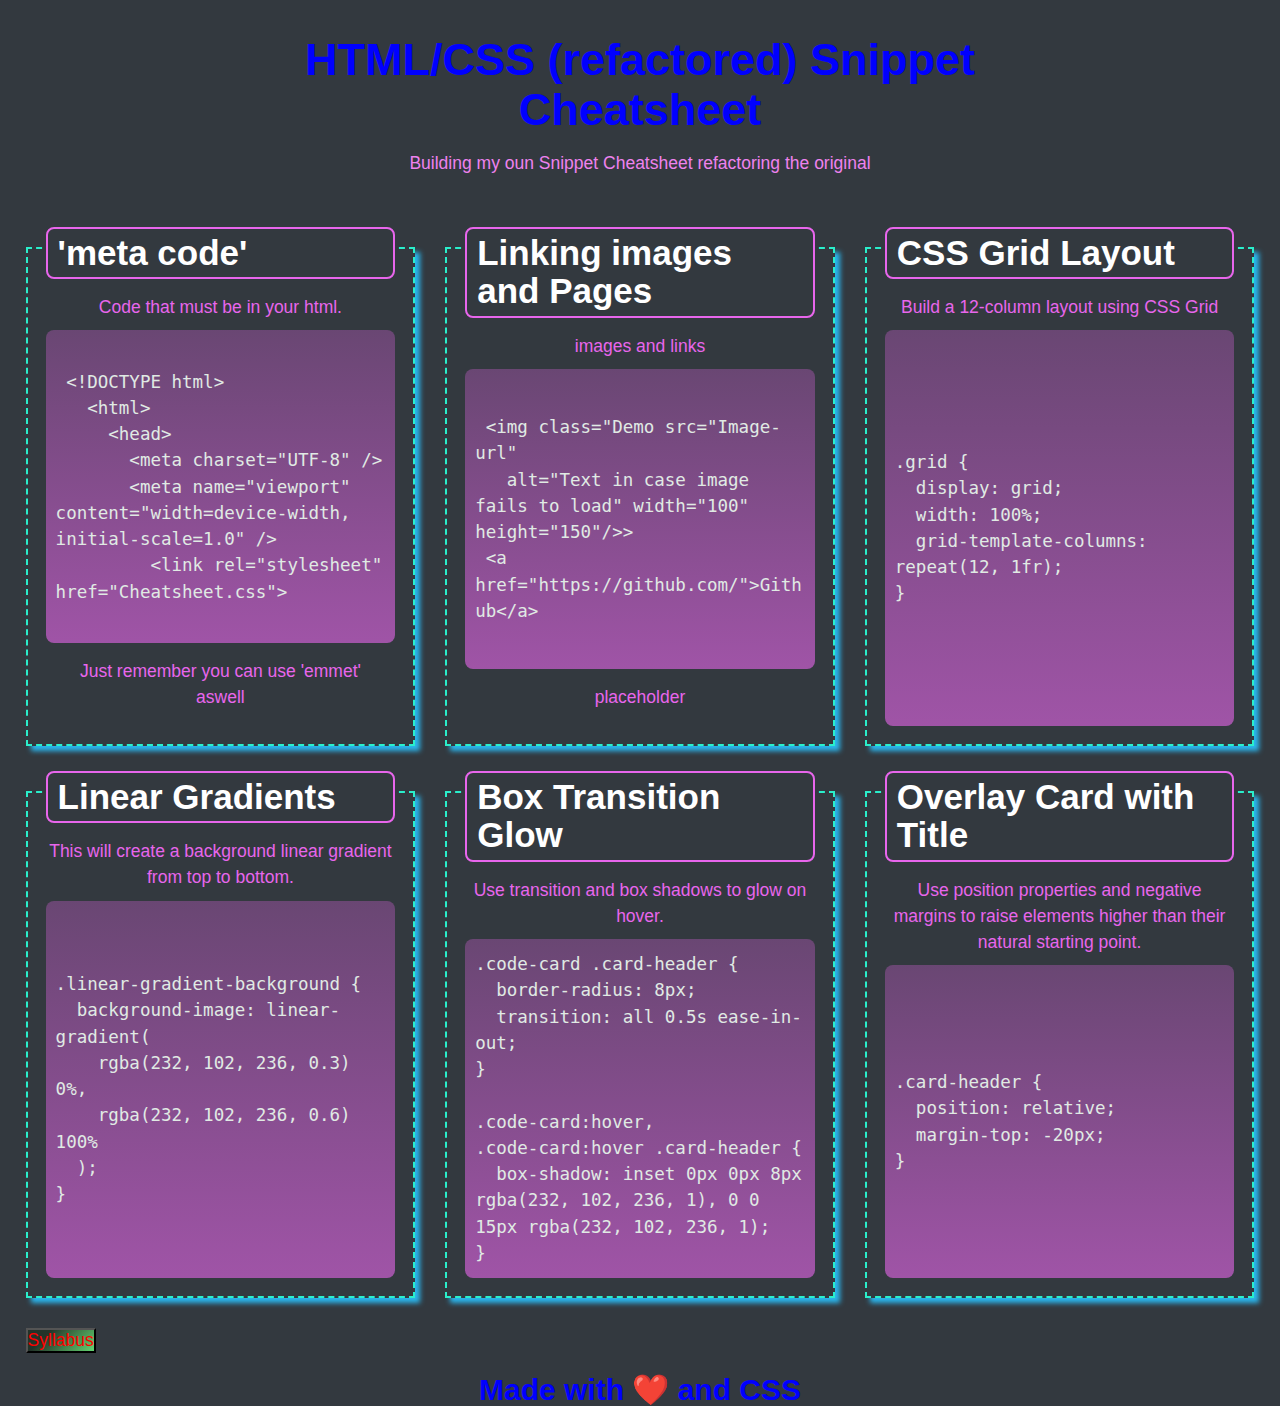
==== index.html @ fd3743a3 "initial commit" ====
<!DOCTYPE html>
<html lang="en">

<head>
  <meta charset="UTF-8">
  <meta name="viewport" content="width=device-width, initial-scale=1.0">
  <title>CSS Snippet Cheatsheet</title>
  <link rel="stylesheet" href="reset.css" />
  <link rel="stylesheet" href="style.css" />
</head>

<body>


  <header>
    <h1 class="page-title">
      HTML/CSS (refactored) Snippet Cheatsheet
    </h1>
    <p>
      Building my oun Snippet Cheatsheet refactoring the original
    </p>
  </header>

  <main>
    <section class="row justify-center">
      <div class="card-column">
        <figure class="card code-card">
          <h2 class="card-header">'meta code'</h2>
          <div class="card-body">
            <p>Code that must be in your html.</p>
          </div>
          <!-- with the <pre> element, it counts all spaces literally, so proper code indentation cannot be applied in this case -->
          <pre class="code-block">
              <code>
 &lt;!DOCTYPE html&gt;
   &lt;html&gt;
     &lt;head&gt;
       &lt;meta charset="UTF-8" /&gt;
       &lt;meta name="viewport" content="width=device-width, initial-scale=1.0" /&gt;
         &lt;link rel="stylesheet" href="Cheatsheet.css"&gt; 
              </code>
          </pre>
                <footer>Just remember you can use 'emmet' aswell</footer>
        </figure>
      </div>
      <div class="card-column">
        <figure class="card code-card">
          <h2 class="card-header">Linking images and Pages</h2>
          <div class="card-body">
            <p>images and links</p>
          </div>
          <pre class="code-block">
              <code>
 &lt;img class="Demo src="Image-url"
   alt="Text in case image fails to load" width="100" height="150"/&gt;&gt; 
 &lt;a href="https://github.com/"&gt;Github&lt;/a&gt;
              </code>
          </pre>
          <Footer>
            placeholder
          </Footer>
        </figure>
      </div>

      <div class="card-column">
        <figure class="card code-card">
          <h2 class="card-header">CSS Grid Layout</h2>
          <div class="card-body">
            <p>Build a 12-column layout using CSS Grid</p>
          </div>
          <pre class="code-block"><code>.grid {
  display: grid;
  width: 100%;
  grid-template-columns: repeat(12, 1fr);
}</code></pre>
        </figure>
      </div>
      <div class="card-column">
        <figure class="card code-card">
          <h2 class="card-header">Linear Gradients</h2>
          <div class="card-body">
            <p>This will create a background linear gradient from top to bottom.</p>
          </div>
          <pre class="code-block"><code>.linear-gradient-background {
  background-image: linear-gradient(
    rgba(232, 102, 236, 0.3) 0%,
    rgba(232, 102, 236, 0.6) 100%
  );
}</code></pre>
        </figure>
      </div>
      <div class="card-column">
        <figure class="card code-card">
          <h2 class="card-header">Box Transition Glow</h2>
          <div class="card-body">
            <p>Use transition and box shadows to glow on hover.</p>
          </div>
          <pre class="code-block"><code>.code-card .card-header {
  border-radius: 8px;
  transition: all 0.5s ease-in-out;
}

.code-card:hover,
.code-card:hover .card-header {
  box-shadow: inset 0px 0px 8px rgba(232, 102, 236, 1), 0 0 15px rgba(232, 102, 236, 1);
}</code></pre>
        </figure>
      </div>

      <div class="card-column">
        <figure class="card code-card">
          <h2 class="card-header">Overlay Card with Title</h2>
          <div class="card-body">
            <p>Use position properties and negative margins to raise elements higher than their natural starting point.
            </p>
          </div>
          <pre class="code-block"><code>.card-header {
  position: relative;
  margin-top: -20px;
}</code></pre>
        </figure>
      </div>
    </section>
    <!-- my added seccion-->
      <div class="Syllabus">
        <button class="syllabusbutton" type="button"
        onclick="alert('helloworld')"
        href="Syllabus.html">Syllabus</button>

      </div>
  </main>

  <footer>
    <h3>Made with <span role="img" aria-label="heart">❤️</span> and CSS</h3>
  </footer>

</body>

</html>
---- style.css ----
/* color scheme sourced from http://khroma.co/generator/ */
:root {
  --outer-space: #33393f;
  --bright-turquoise: #2aefcb;
  --gin: #e0eae4;
  --heliotrope: #e866ec;
}

/* set content highlight color and background */
::selection {
  background-color: var(--bright-turquoise);
  color: var(--outer-space);
}

html {
  /* set 1rem to 10px instead of native 16px to make it easier to calculate font-size values for the rest of the page (e.g. 1.6rem is 16px, 2.0rem is 20px, etc.) */
  font-size: 62.5%;
}

body {
  /* Sans Serif font stack is implemented to help select the best font for each type of computer operating system */
  font-family: -apple-system, BlinkMacSystemFont, 'Segoe UI', Roboto, Helvetica,
    Arial, sans-serif, 'Apple Color Emoji', 'Segoe UI Emoji', 'Segoe UI Symbol';

  /* set body font size to 1.75rem, which is 1.75x more than the font-size of 10px, making it 17.5px  */
  font-size: 1.75rem;
  line-height: 1.5;
  /*color: var(--gin);*/
  color: violet;
  background-color: var(--outer-space);
}

h1,
h2,
h3,
h4,
h5,
h6 {
  margin-bottom: 0.625rem;
  color: blue;
  font-weight: 700;
  line-height: 1.1;
}

h1 {
  /* 4rem = 40px (4 * 10px) */
  font-size: 4rem;
}

h2 {
  font-size: 3.5rem;
}

h3 {
  font-size: 3rem;
}

h4 {
  font-size: 2.5rem;
}

h5 {
  font-size: 2rem;
}

h6 {
  font-size: 1.5rem;
}

p {
  margin-bottom: 1rem;
}

code {
  /* Monospace font stack is used for our code blocks to make it look more like code */
  font-family: Consolas, 'Andale Mono WT', 'Andale Mono', 'Lucida Console',
    'Lucida Sans Typewriter', 'DejaVu Sans Mono', 'Bitstream Vera Sans Mono',
    'Liberation Mono', 'Nimbus Mono L', Monaco, 'Courier New', Courier,
    monospace;
}

header {
  width: 96%;
  margin: 0 auto;
  padding: 2.5rem;
  text-align: center;
}

header h1.page-title {
  padding: 1rem 1.2rem;
  font-size: 4.5rem;
}

main {
  width: 96%;
  margin: 2rem auto;
}

footer {
  margin: 1.5rem;
  text-align: center;
}

/* create our main grid with flexbox, use negative margins to offset the padding on the .card-column class */
.row {
  display: flex;
  flex-wrap: wrap;
  flex-direction: row;
  margin-left: -1.5rem;
  margin-right: -1.5rem;
}

.justify-center {
  justify-content: center;
}

/* using a mobile-first approach, set base column width to be 100% and we'll update it using media queries for larger screen sizes */
.card-column {
  flex: 1 0 100%;
  padding: 1.5rem;
  /* when the screen resizes, make it so our columns don't jump in size */
  transition: flex-basis 500ms linear;
  margin-bottom: 1.5rem;
}

/* make each code card a flexbox column to align and justify content within it */
.code-card {
  display: flex;
  flex-direction: column;
  justify-content: flex-start;
  min-height: 100%;
  padding: 2rem;
  color:#e866ec ;

  /* outline is like border, but on the outside of the box instead of inside */
  outline: 2px dashed;
  outline-color: #2aefcb;
  box-shadow: 5px 5px 5px #2ab7ef;
  outline-offset: -2px;
  transition: all 0.5s ease-in-out;
}

.code-card .card-header {
  /* use position and negative margins to move title of card over the card's outline and create an overlap effect */
  position: relative;
  margin: -4rem 0 1.5rem 0;
  padding: 0.5rem 1rem;
  background-color: var(--outer-space);
  color: white;
  border: 2px solid ;
  border-color: #e866ec;
  border-radius: 8px;
  transition: all 0.5s ease-in-out;
}

/* set an outer and inner drop shadow on the card to create a glowing effect on hover */
.code-card:hover,
.code-card:hover .card-header {
  box-shadow: inset 0px 0px 8px cyan, 0 0 15px cyan;
}

/* each card's code block grows to the height of the largest code block on the page, making each card even in height */
.code-card .code-block {
  flex-grow: 1;
}

.code-card pre {
  /* set styles to make it so code wraps in <pre> instead of overflowing */
  white-space: pre-wrap;
  overflow: auto;
  overflow-wrap: anywhere; /* This eliminated scroll */
  tab-size: 4;
  padding: 1.2rem 1rem;
  color: var(--gin);
  border-radius: 8px;
  /* use linear-gradient() function to create a fading background  */
  background-image: linear-gradient(
    rgba(232, 102, 236, 0.3) 0%,
    rgba(232, 102, 236, 0.6) 100%
  );
  display: flex;
  align-items: center;
}

/* on <pre> click, select all contents so the code is highlighted */
.code-card pre:active {
  user-select: all;
}

/* using a mobile-first approach, use `min-width` values going from narrow -> wide for a responsive design */
@media screen and (min-width: 768px) {
  /* on tablets, set columns to only be 50% of the width and not grow */
  .card-column {
    flex: 0 0 50%;
    max-width: 50%;
  }

  /* select the last child to grow to full width if it has space to grow */
  .card-column:last-child {
    flex-grow: 1;
  }
}

/* media query for larger screens */
@media screen and (min-width: 992px) {
  header {
    width: 75%;
  }

  .card-column {
    flex: 0 0 33.333%;
    max-width: 33.333%;
  }
}

 /* My extra css styling */
figure footer{
  text-align: center;
  
}

figure p{
  text-align: center;
}

/*styling for my syllabus addition*/
.syllabus{
  
  display:flex
  /*background-color: #63d471;  
  background-image: linear-gradient(315deg, #63d471 0%, #233329 74%); */


}
.syllabusbutton {
  display:flex;
  color: red;
  background-color: #63d471; /* used "presentation excitement */
  background-image: linear-gradient(315deg, #63d471 0%, #233329 74%);
  
}
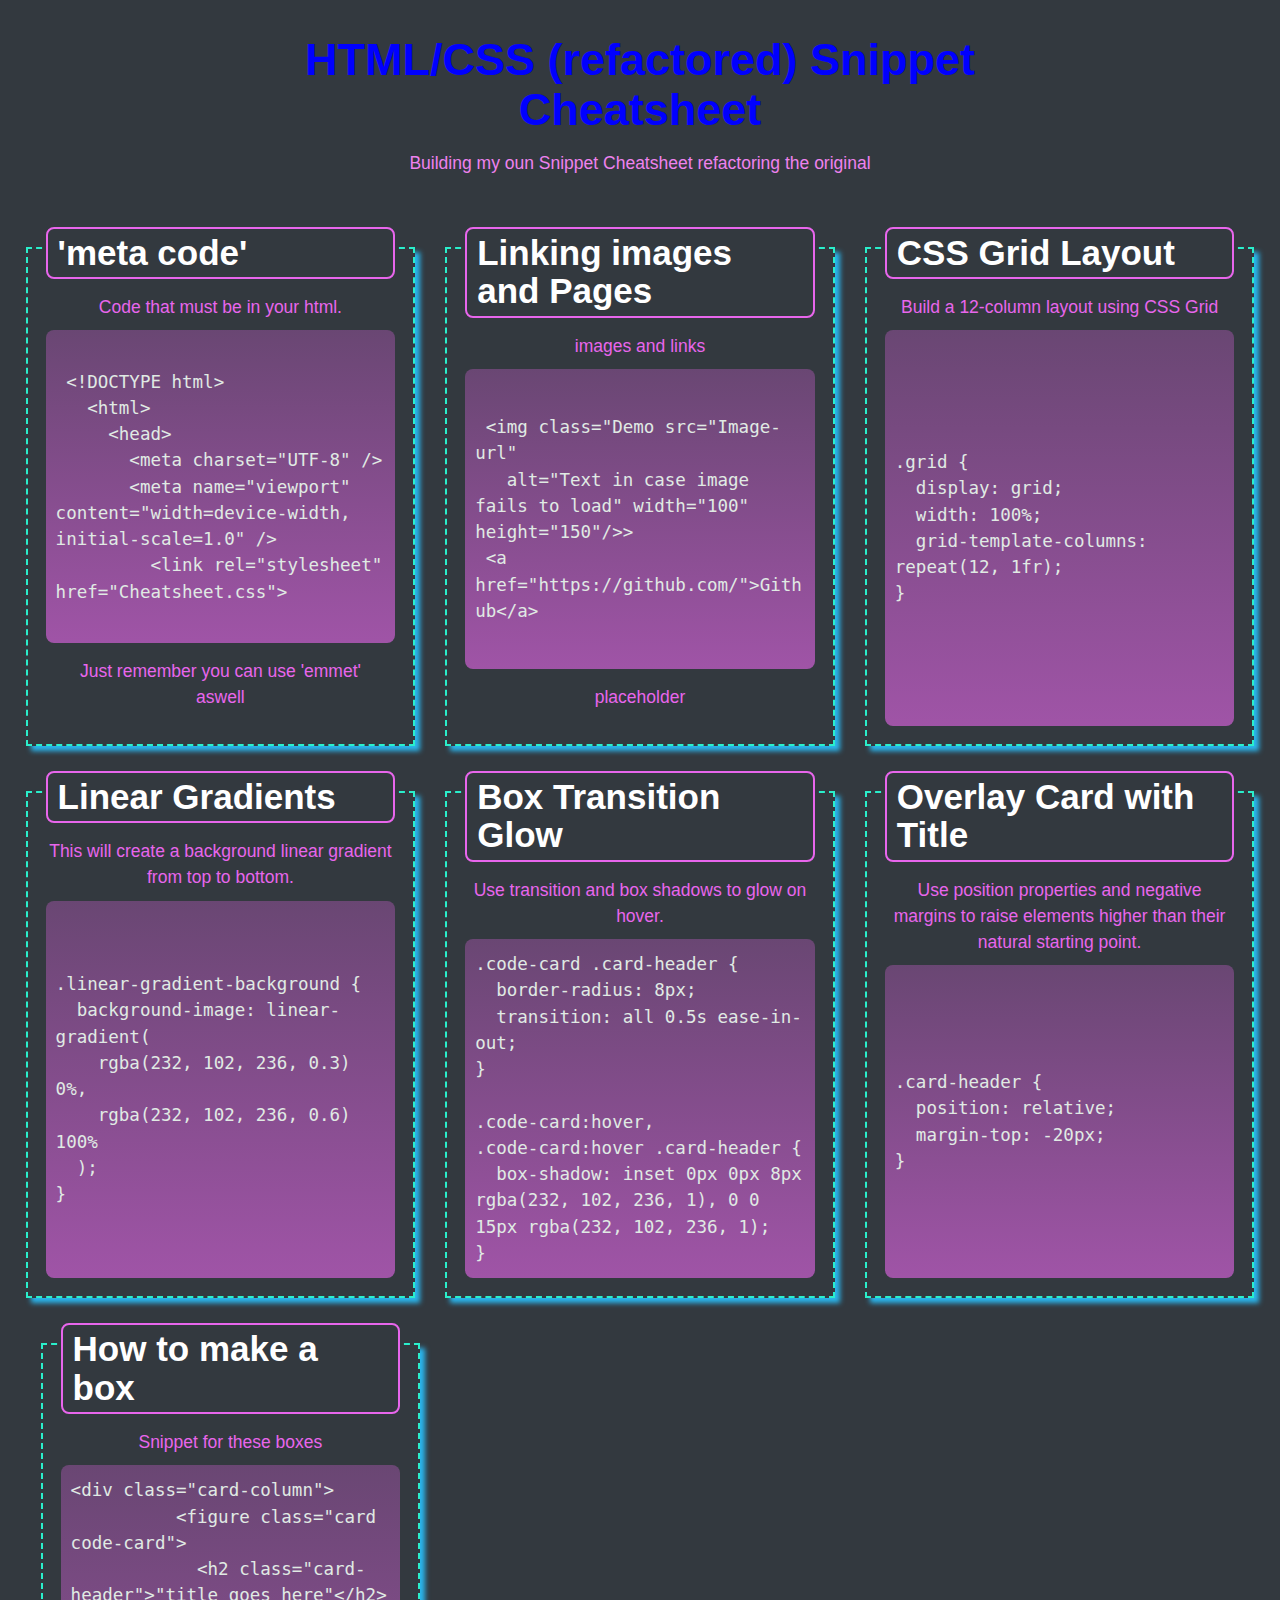
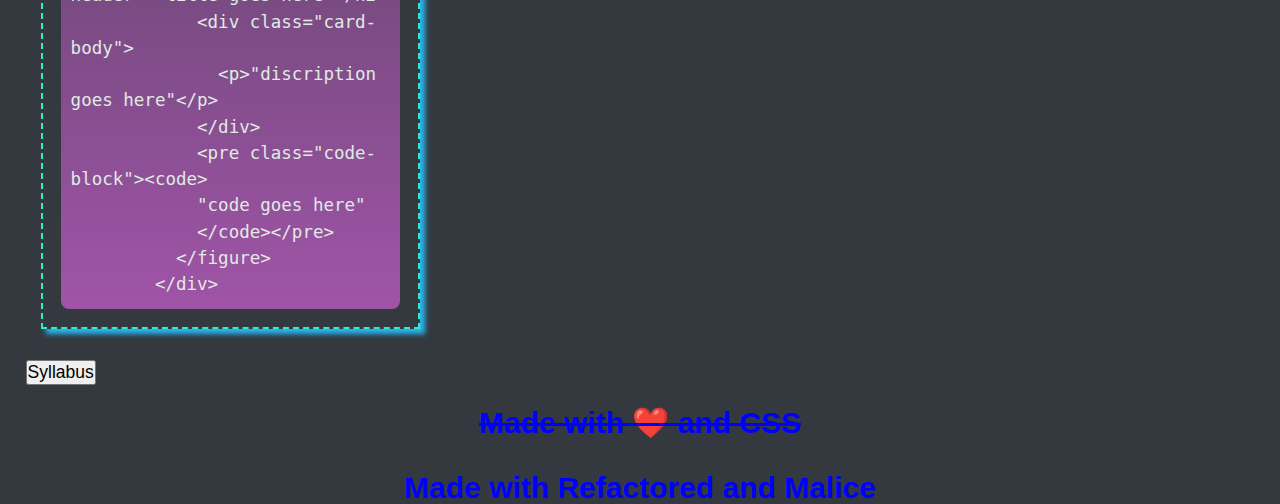
==== commit 9f26df51: "changed readme, added boxes snippet, modified footer (css not working)" ====
--- a/index.html
+++ b/index.html
@@ -122,6 +122,26 @@
       </div>
     </section>
     <!-- my added seccion-->
+    <div class="card-column">
+      <figure class="card code-card">
+        <h2 class="card-header">How to make a box</h2>
+        <div class="card-body">
+          <p>Snippet for these boxes</p>
+        </div>
+        <pre class="code-block"><code>&lt;div class="card-column"&gt;
+          &lt;figure class="card code-card"&gt;
+            &lt;h2 class="card-header"&gt;"title goes here"&lt;/h2&gt;
+            &lt;div class="card-body"&gt;
+              &lt;p&gt;"discription goes here"&lt;/p&gt;
+            &lt;/div&gt;
+            &lt;pre class="code-block"&gt;&lt;code&gt;
+            "code goes here"
+            &lt;/code&gt;&lt;/pre&gt;
+          &lt;/figure&gt;
+        &lt;/div&gt;
+</code></pre>
+      </figure>
+    </div>
       <div class="Syllabus">
         <button class="syllabusbutton" type="button"
         onclick="alert('helloworld')"
@@ -131,7 +151,12 @@
   </main>
 
   <footer>
-    <h3>Made with <span role="img" aria-label="heart">❤️</span> and CSS</h3>
+    <h3> <s> Made with <span role="img" aria-label="heart">❤️</span> and CSS </s> </h3> <br/>
+      <div>
+        <h3>
+          Made with <Span> Refactored</Span> and Malice
+        </h3>
+      </div>
   </footer>
 
 </body>
--- a/style.css
+++ b/style.css
@@ -223,6 +223,12 @@
   text-align: center;
 }
 
+footer.div.span {
+ /* background-color: #63d471; 
+  background-image: linear-gradient(315deg, #63d471 0%, #233329 74%);
+} */
+color: red;
+
 /*styling for my syllabus addition*/
 .syllabus{
   
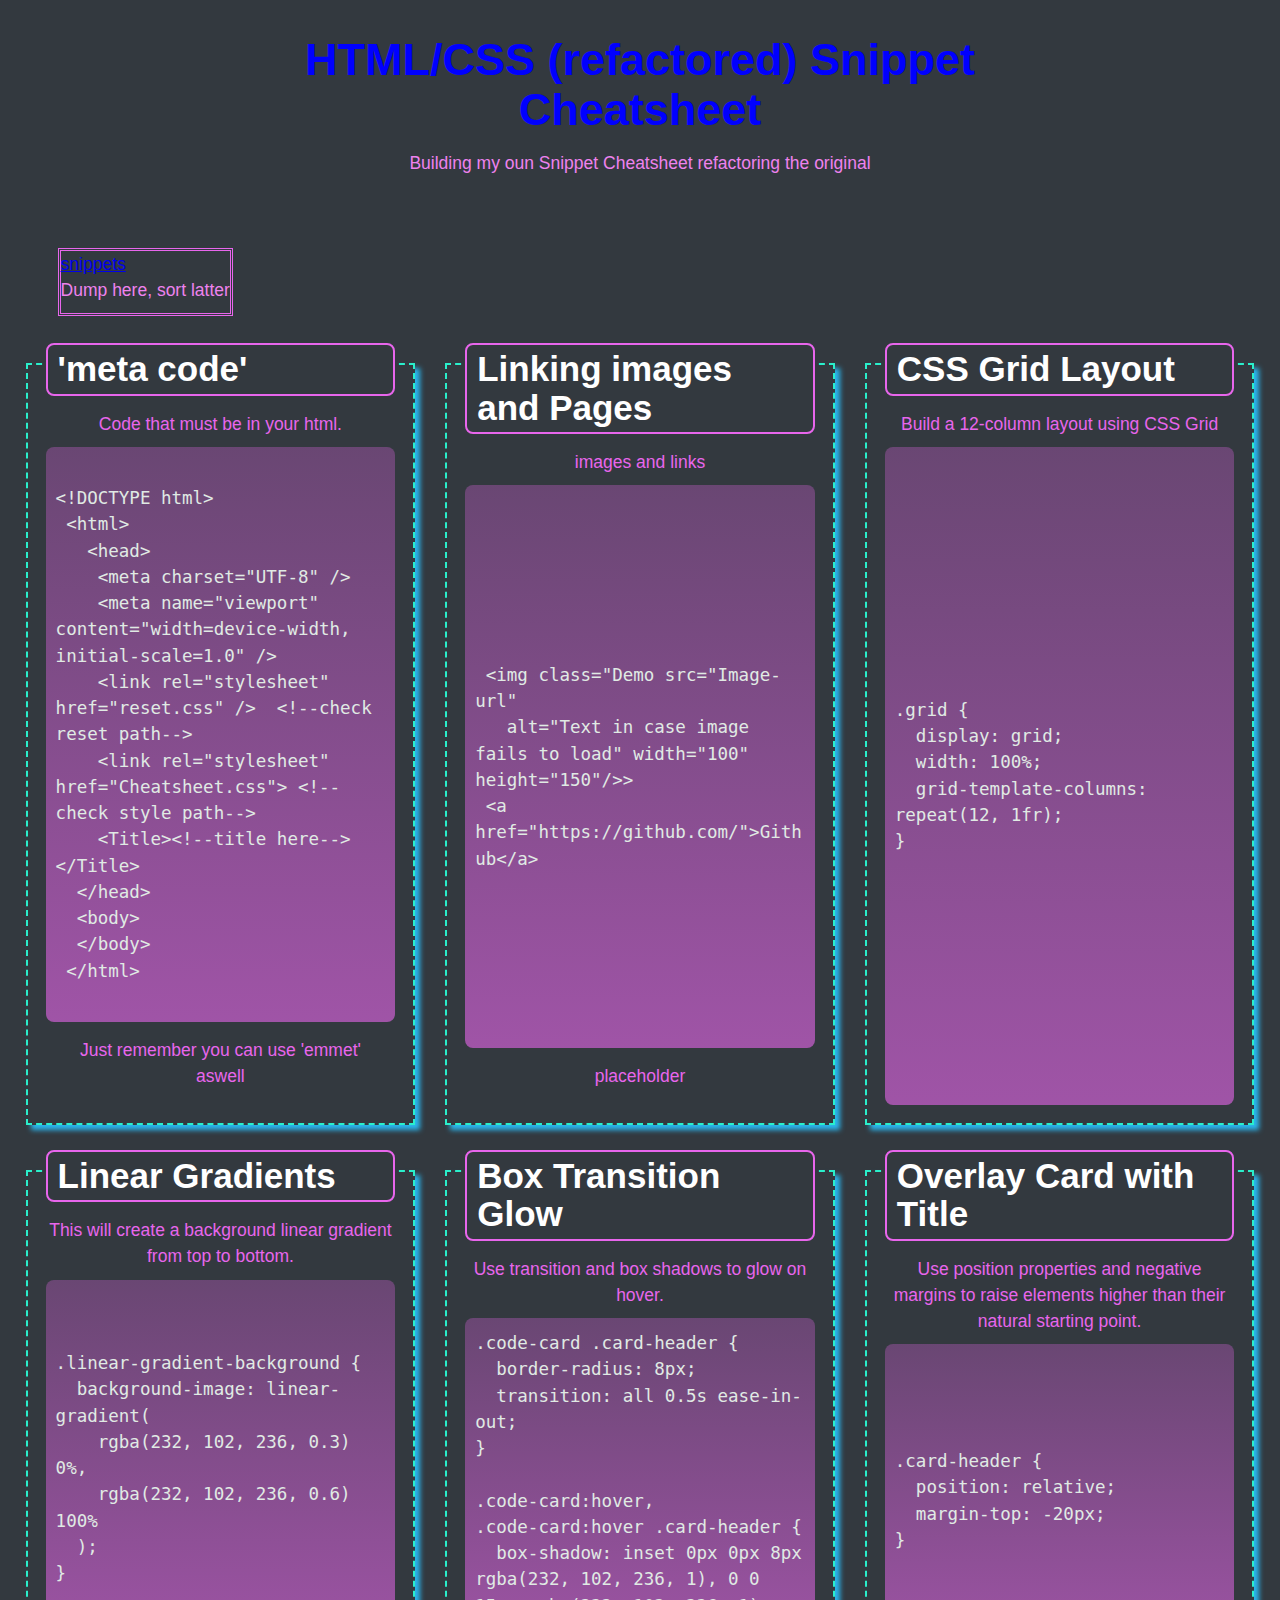
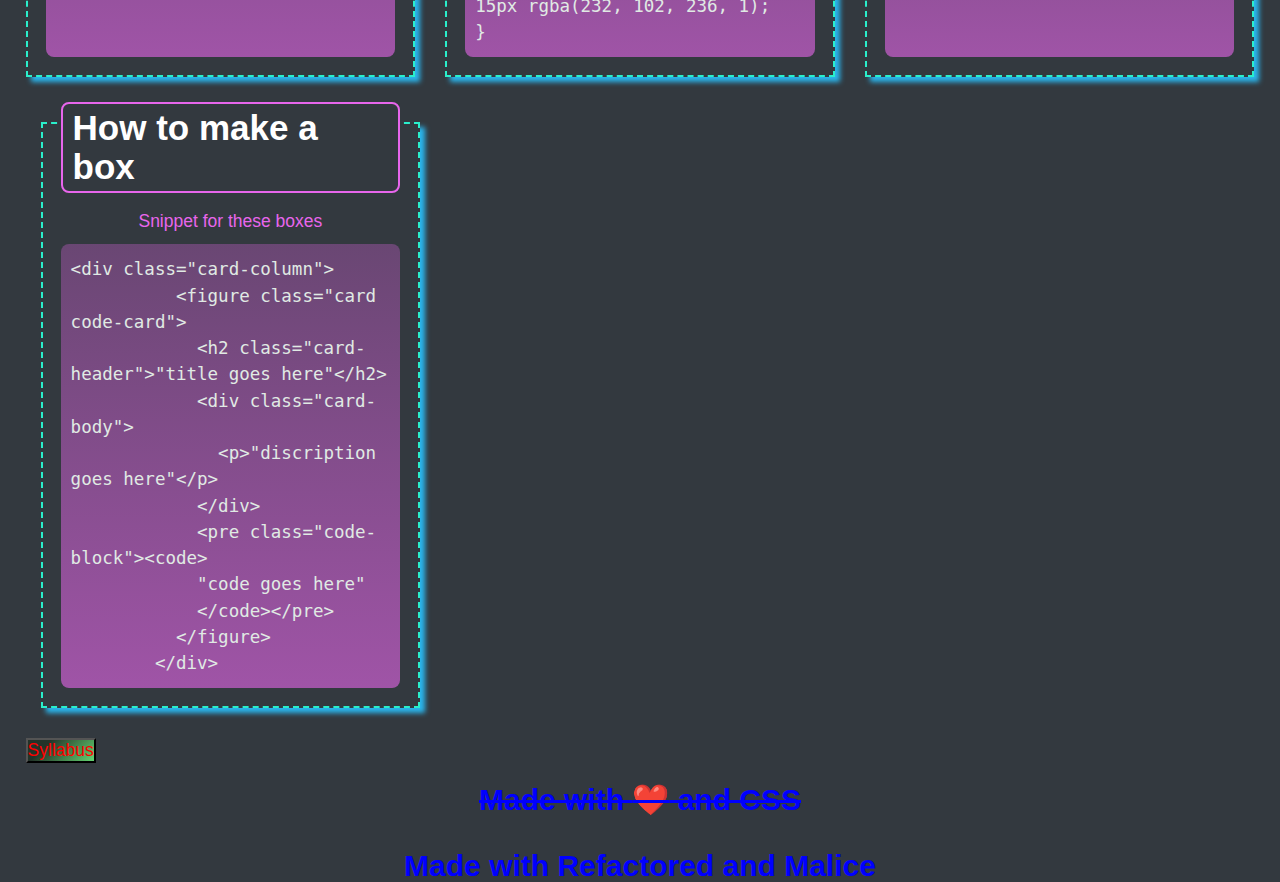
==== commit 4213afa7: "updating with work of week 3-4" ====
--- a/index.html
+++ b/index.html
@@ -22,6 +22,13 @@
   </header>
 
   <main>
+    <div class="snippet-box">
+      <div class ="snippet-card"> 
+       <a href="snippets.html">snippets</a>
+       <p>Dump here, sort latter</p>
+      </div>
+    </div>
+    
     <section class="row justify-center">
       <div class="card-column">
         <figure class="card code-card">
@@ -32,12 +39,18 @@
           <!-- with the <pre> element, it counts all spaces literally, so proper code indentation cannot be applied in this case -->
           <pre class="code-block">
               <code>
- &lt;!DOCTYPE html&gt;
-   &lt;html&gt;
-     &lt;head&gt;
-       &lt;meta charset="UTF-8" /&gt;
-       &lt;meta name="viewport" content="width=device-width, initial-scale=1.0" /&gt;
-         &lt;link rel="stylesheet" href="Cheatsheet.css"&gt; 
+&lt;!DOCTYPE html&gt;
+ &lt;html&gt;
+   &lt;head&gt;
+    &lt;meta charset="UTF-8" /&gt;
+    &lt;meta name="viewport" content="width=device-width, initial-scale=1.0" /&gt;
+    &lt;link rel="stylesheet" href="reset.css" /&gt;  &lt;!--check reset path--&gt;
+    &lt;link rel="stylesheet" href="Cheatsheet.css"&gt; &lt;!--check style path--&gt;
+    &lt;Title&gt;&lt;!--title here--&gt;&lt;/Title&gt;
+  &lt;/head&gt;
+  &lt;body&gt;
+  &lt;/body&gt;
+ &lt;/html&gt;
               </code>
           </pre>
                 <footer>Just remember you can use 'emmet' aswell</footer>
--- a/style.css
+++ b/style.css
@@ -228,7 +228,7 @@
   background-image: linear-gradient(315deg, #63d471 0%, #233329 74%);
 } */
 color: red;
-
+ }
 /*styling for my syllabus addition*/
 .syllabus{
   
@@ -244,4 +244,29 @@
   background-color: #63d471; /* used "presentation excitement */
   background-image: linear-gradient(315deg, #63d471 0%, #233329 74%);
   
+}
+
+.snippet-box {
+  display: flex;
+  background-color:#33393f
+  color: red;
+  flex: 1 1 100%;
+  flex-wrap: wrap;
+  flex-direction: row;
+  margin: 16px;
+  justify-content: center;
+  padding: 16px;
+  width: fit-content;
+
+}
+
+.snippet-card {
+  flex: 1 1 30%;
+  flex-wrap: wrap;
+  flex-direction: row;
+  justify-content: center;
+  width: fit-content;
+  background-color: #33393f;
+  border-style: double;
+  border-color:#e866ec
 }